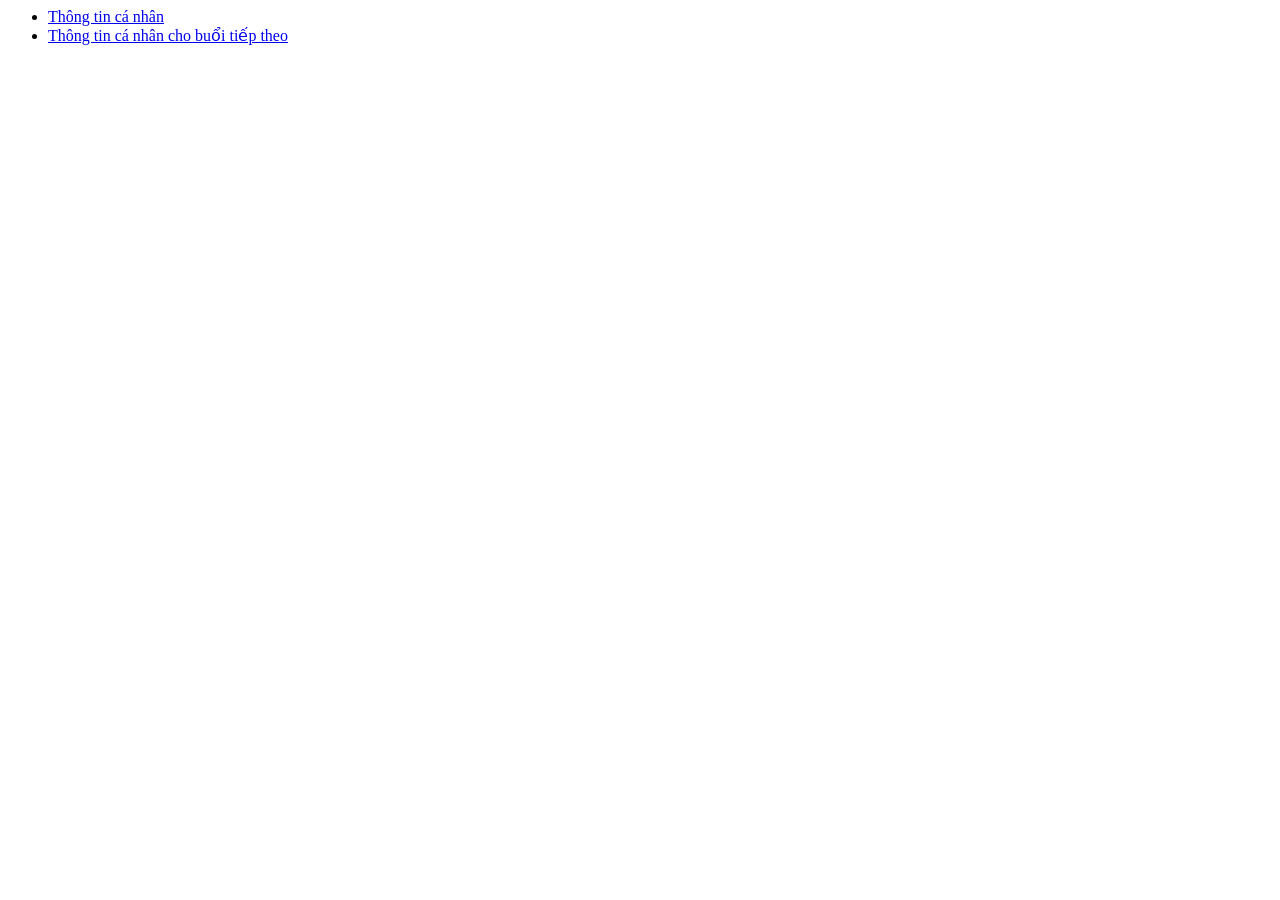
==== html/page1.html @ 967ab7d6 "Create a project structure" ====
﻿<!DOCTYPE hmtml
<html>	
	<head>
		<title>	Thiết kế web với HTML</title>
		<meta charset = "utf-8"
	</head>

	<body>
		<ul>
			<li>
				<a href = html/page1.html">Thông tin cá nhân </a>	
	
			</li>
			<li>
				<a href = html/page1.html">Thông tin cá nhân cho buổi tiếp theo </a>

	</body>
</html>
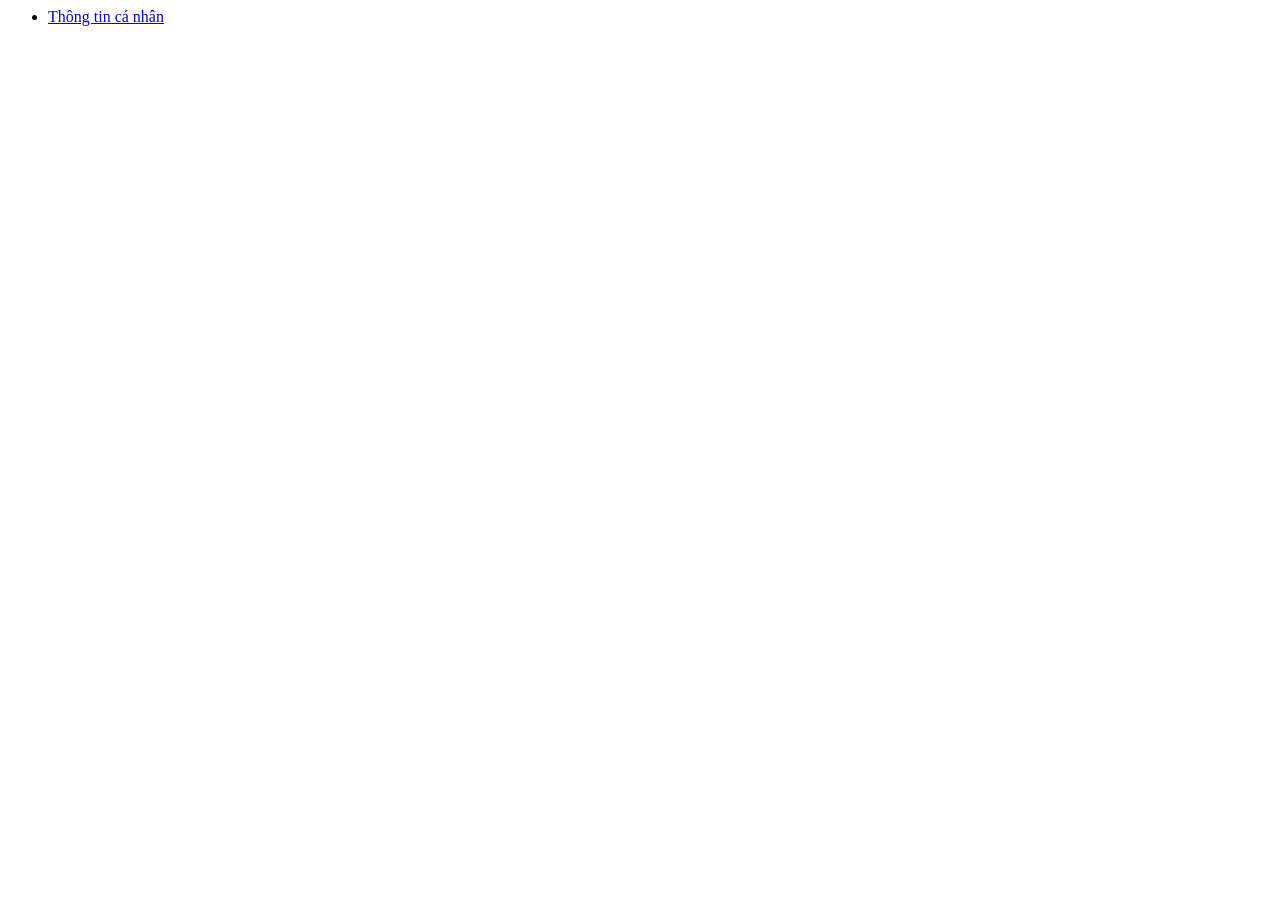
==== commit d25e1d4e: "Update page1.html" ====
--- a/html/page1.html
+++ b/html/page1.html
@@ -11,8 +11,6 @@
 				<a href = html/page1.html">Thông tin cá nhân </a>	
 	
 			</li>
-			<li>
-				<a href = html/page1.html">Thông tin cá nhân cho buổi tiếp theo </a>
 
 	</body>
-</html>+</html>
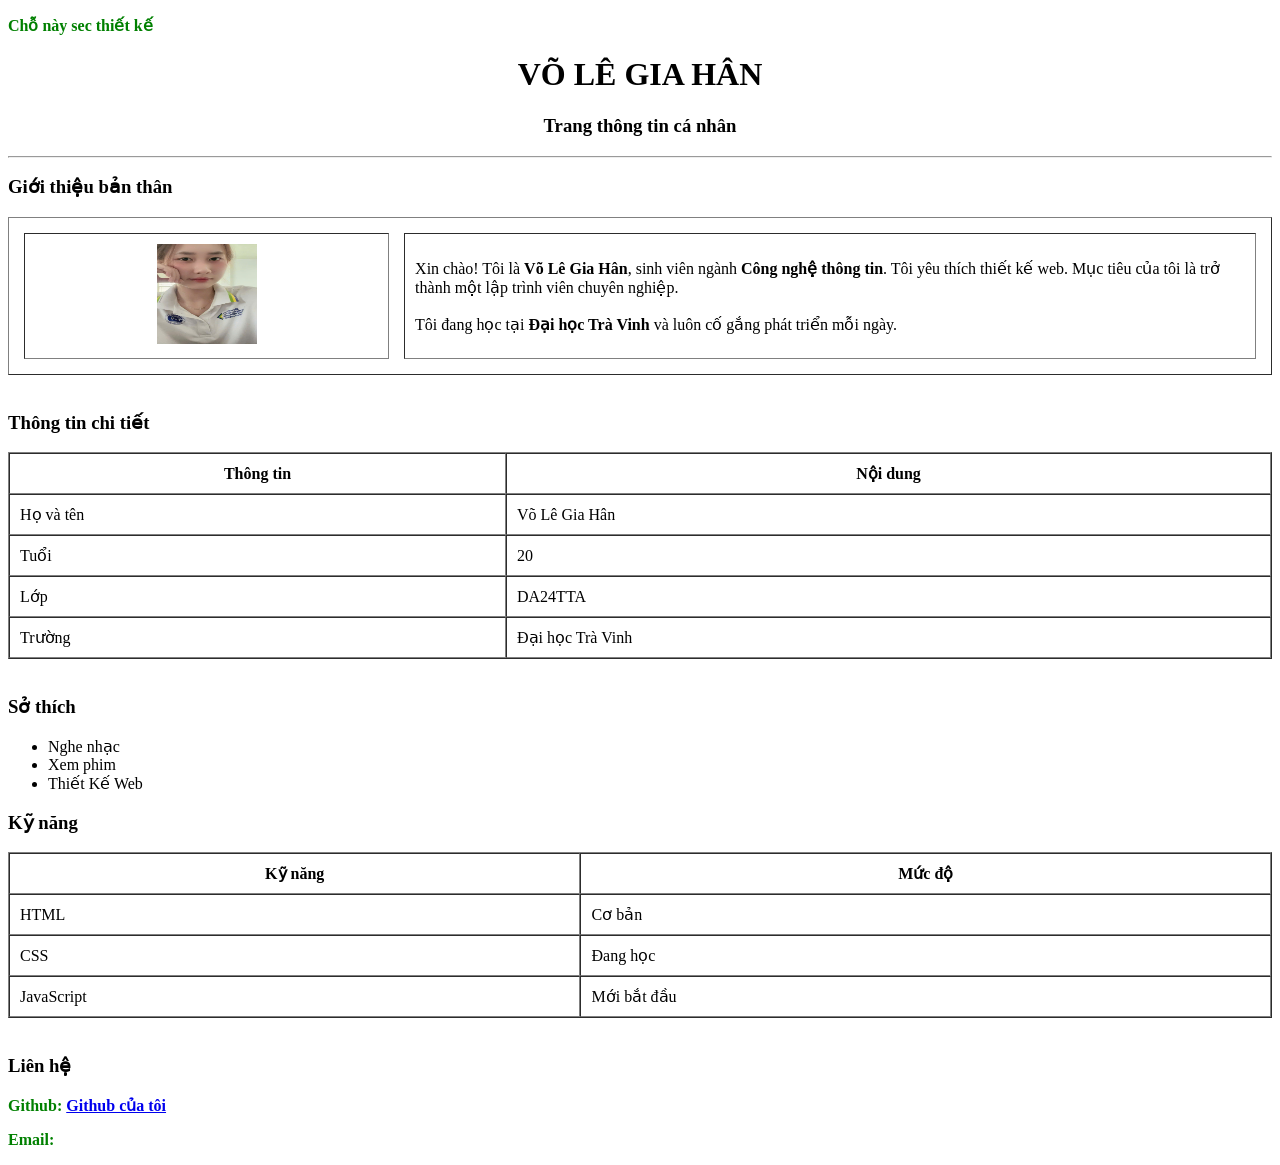
==== commit 8134b359: "cap nhat du an" ====
--- a/html/page1.html
+++ b/html/page1.html
@@ -1,16 +1,94 @@
-﻿<!DOCTYPE hmtml
+﻿<!DOCTYPE html>
 <html>	
 	<head>
 		<title>	Thiết kế web với HTML</title>
-		<meta charset = "utf-8"
+		<meta charset = "utf-8">
+		<link rel = "stylesheet" href = "../css/style.css">
 	</head>
 
 	<body>
-		<ul>
-			<li>
-				<a href = html/page1.html">Thông tin cá nhân </a>	
-	
-			</li>
+		<p>Chỗ này sec thiết kế</p>
+		 <h1 align="center">VÕ LÊ GIA HÂN</h1>
+    <h3 align="center">Trang thông tin cá nhân</h3>
+
+    <hr>
+
+    <h3>Giới thiệu bản thân</h3>
+    <table border="1" cellpadding="10" cellspacing="15" width="100%">
+        <tr>
+            <td width="30%" align="center">
+                <img id = "avatar" src="../assets/images/1.jpg" alt="Avatar">
+            </td>
+            <td>
+                Xin chào! Tôi là <strong>Võ Lê Gia Hân</strong>, sinh viên ngành <strong>Công nghệ thông tin</strong>. 
+                Tôi yêu thích thiết kế web. Mục tiêu của tôi là trở thành một lập trình viên chuyên nghiệp.
+                <br><br>
+                Tôi đang học tại <strong>Đại học Trà Vinh</strong> và luôn cố gắng phát triển mỗi ngày.
+            </td>
+        </tr>
+    </table>
+
+    <br>
+
+    <h3>Thông tin chi tiết</h3>
+    <table border="1" cellpadding="10" cellspacing="0" width="100%">
+        <tr>
+            <th>Thông tin</th>
+            <th>Nội dung</th>
+        </tr>
+        <tr>
+            <td>Họ và tên</td>
+            <td>Võ Lê Gia Hân</td>
+        </tr>
+        <tr>
+            <td>Tuổi</td>
+            <td>20</td>
+        </tr>
+        <tr>
+            <td>Lớp</td>
+            <td>DA24TTA</td>
+        </tr>
+        <tr>
+            <td>Trường</td>
+            <td>Đại học Trà Vinh</td>
+        </tr>
+    </table>
+
+    <br>
+
+    <h3>Sở thích</h3>
+    <ul>
+        <li>Nghe nhạc</li>
+        <li>Xem phim</li>
+        <li>Thiết Kế Web</li>
+    </ul>
+
+    <h3>Kỹ năng</h3>
+    <table border="1" cellpadding="10" cellspacing="0" width="100%">
+        <tr>
+            <th>Kỹ năng</th>
+            <th>Mức độ</th>
+        </tr>
+        <tr>
+            <td>HTML</td>
+            <td>Cơ bản</td>
+        </tr>
+        <tr>
+            <td>CSS</td>
+            <td>Đang học</td>
+        </tr>
+        <tr>
+            <td>JavaScript</td>
+            <td>Mới bắt đầu</td>
+        </tr>
+    </table>
+
+    <br>
+
+    <h3>Liên hệ</h3>
+    <p>Github: <a href="https://github.com/Gia-Hann" target="_blank">Github của tôi</a></p>
+    <p>Email: <a href="mailtovolegiahan123456@gmail.com:"></a></p>
+
 
 	</body>
 </html>
--- a/css/style.css
+++ b/css/style.css
@@ -0,0 +1,9 @@
+﻿p{
+		color:green;
+		font-weight:bolder;
+
+}
+img#avatar{
+		width:100px;
+		height:100px;
+}
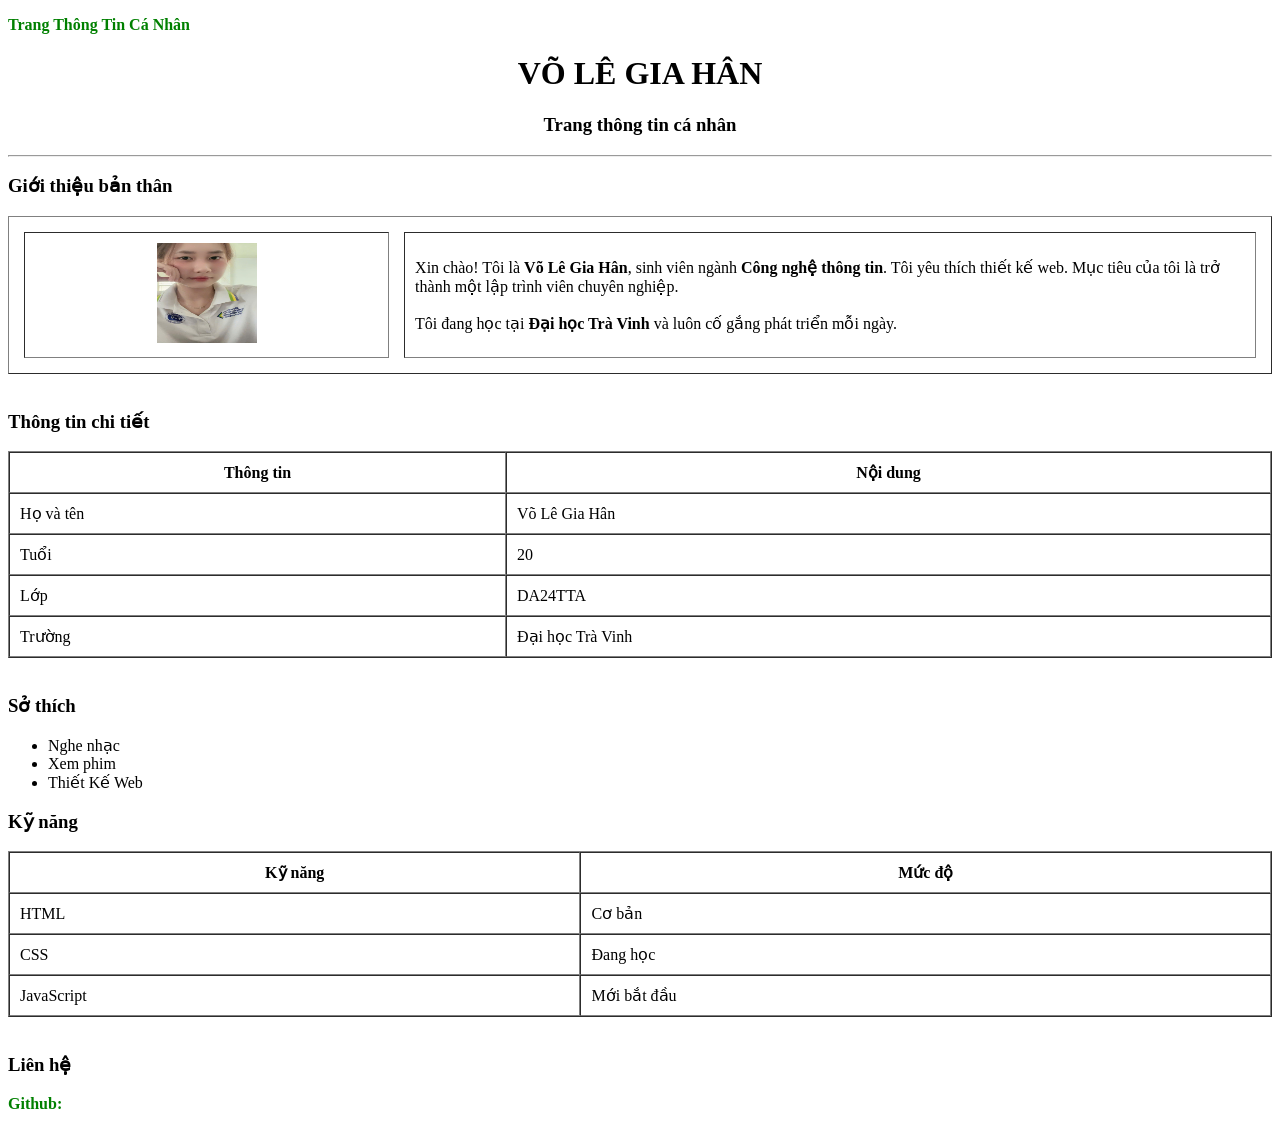
==== commit 1c9d31f0: "Update" ====
--- a/html/page1.html
+++ b/html/page1.html
@@ -7,7 +7,7 @@
 	</head>
 
 	<body>
-		<p>Chỗ này sec thiết kế</p>
+		<p>Trang Thông Tin Cá Nhân</p>
 		 <h1 align="center">VÕ LÊ GIA HÂN</h1>
     <h3 align="center">Trang thông tin cá nhân</h3>
 
@@ -86,8 +86,7 @@
     <br>
 
     <h3>Liên hệ</h3>
-    <p>Github: <a href="https://github.com/Gia-Hann" target="_blank">Github của tôi</a></p>
-    <p>Email: <a href="mailtovolegiahan123456@gmail.com:"></a></p>
+    <p>Github: <a href="volegiahan123456@gmail.com:"></a></p>
 
 
 	</body>
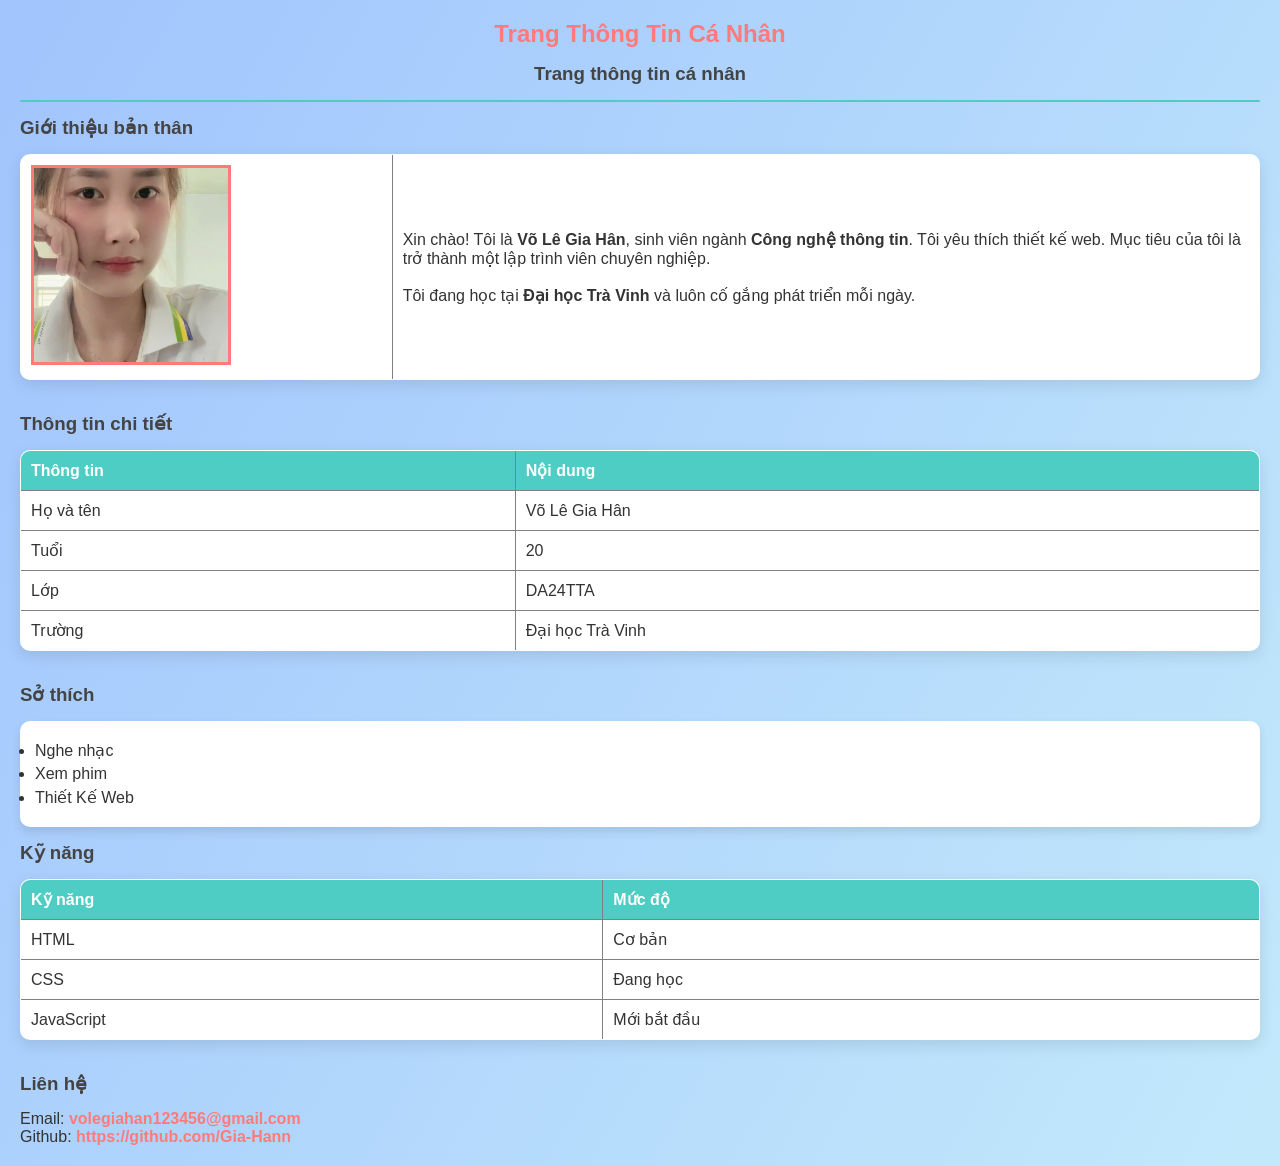
==== commit a23541e2: "update bai tap" ====
--- a/html/page1.html
+++ b/html/page1.html
@@ -8,8 +8,7 @@
 
 	<body>
 		<p>Trang Thông Tin Cá Nhân</p>
-		 <h1 align="center">VÕ LÊ GIA HÂN</h1>
-    <h3 align="center">Trang thông tin cá nhân</h3>
+            <h3 align="center">Trang thông tin cá nhân</h3>
 
     <hr>
 
@@ -86,8 +85,12 @@
     <br>
 
     <h3>Liên hệ</h3>
-    <p>Github: <a href="volegiahan123456@gmail.com:"></a></p>
-
-
+<p>Email: 
+    <a href="mailto:volegiahan123456@gmail.com">
+        volegiahan123456@gmail.com
+    </a>
+    <p>Github: <a href="https://github.com/Gia-Hann" target="_blank">
+    https://github.com/Gia-Hann
+</p>
 	</body>
 </html>
--- a/css/style.css
+++ b/css/style.css
@@ -1,9 +1,95 @@
-﻿p{
-		color:green;
-		font-weight:bolder;
+﻿:root{
+  --bg: linear-gradient(120deg, #a1c4fd, #c2e9fb);
+  --card: #ffffff;
+  --primary: #ff7a7a;
+  --secondary: #4ecdc4;
+  --text: #333;
+}
 
+*{
+  box-sizing: border-box;
+  margin: 0;
+  padding: 0;
 }
-img#avatar{
-		width:100px;
-		height:100px;
+
+body{
+  font-family: 'Segoe UI', sans-serif;
+  background: var(--bg);
+  padding: 20px;
+  color: var(--text);
+}
+
+/* Tiêu đề */
+p:first-child{
+  text-align: center;
+  font-size: 1.5rem;
+  font-weight: bold;
+  color: var(--primary);
+}
+
+h3{
+  margin: 15px 0;
+  color: #444;
+}
+
+/* Card chung */
+table{
+  background: var(--card);
+  border-radius: 10px;
+  overflow: hidden;
+  box-shadow: 0 5px 15px rgba(0,0,0,0.1);
+  border-collapse: collapse;
+}
+
+/* Table style */
+th{
+  background: var(--secondary);
+  color: white;
+}
+
+td, th{
+  padding: 10px;
+  text-align: left;
+}
+
+/* Avatar */
+#avatar{
+  width: 200px;
+  height: 200px;
+  object-fit: cover;
+  border-radius: 0; 
+  border: 3px solid var(--primary);
+}
+
+/* Danh sách */
+ul{
+  background: var(--card);
+  padding: 15px;
+  border-radius: 10px;
+  box-shadow: 0 5px 10px rgba(0,0,0,0.1);
+}
+
+ul li{
+  margin: 5px 0;
+}
+
+/* Link */
+a{
+  color: var(--primary);
+  text-decoration: none;
+  font-weight: bold;
+}
+
+a:hover{
+  color: #ff3b3b;
+  text-decoration: underline;
+}
+
+/* Khoảng cách */
+hr{
+  margin: 15px 0;
+  border: none;
+  height: 2px;
+  background: var(--secondary);
+  border-radius: 5px;
 }
